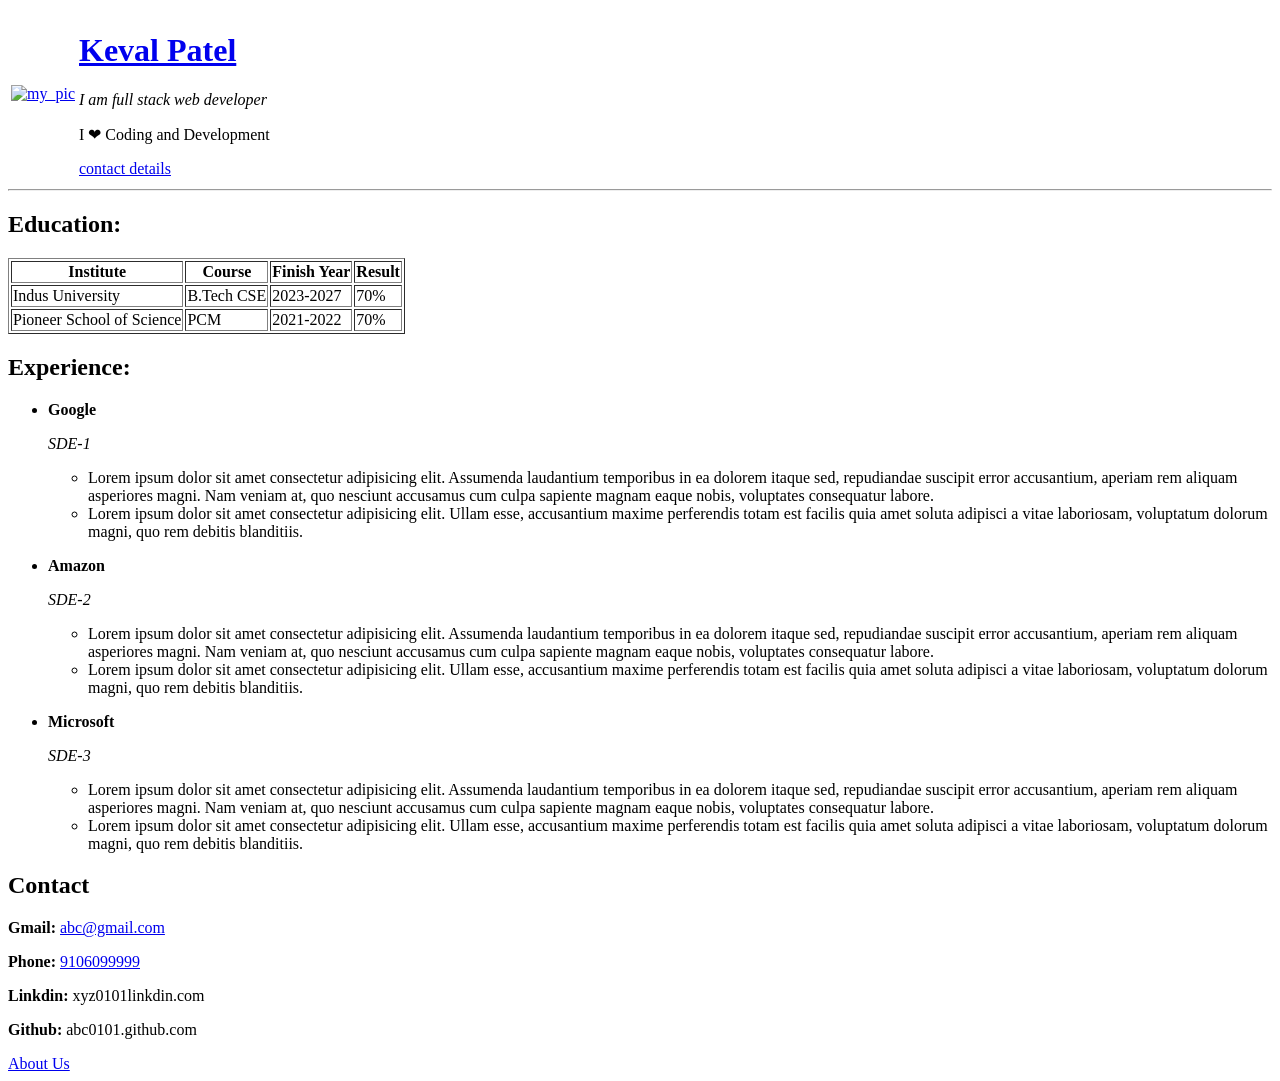
==== index.html @ 594a293d "Add files via upload" ====
<!DOCTYPE html>
<html lang="en">
<head>
  <meta charset="UTF-8">
  <meta name="viewport" content="width=device-width, initial-scale=1.0">
  <title>My Resume</title>
</head>
<body>

  <!-- a : Anchor tag -->
  <!-- href : Hyper Reference -->
  <!-- <a href="https://www.google.com">google</a> -->

  <table>
    <tr>
      <td><a href="https://github.com/KevalPatel1508"><img src="images/dummy_pic.jpg" alt="my_pic" height="100"></a></td>
      <td>
        <a target="_blank" href="https://github.com/kevalpatel1508"><h1>Keval Patel</h1></a> 
        <p><i>I am full stack web developer</i></p>
        <p>I ❤ Coding and Development</p>
        <a href="#connect">contact details</a>
      </td>
    </tr>
  </table>
  
  <hr>

  <!-- Detail section start -->
  <h2>Education:</h2>
  <table border="">
    <tr>
      <th>Institute</th>
      <th>Course</th>
      <th>Finish Year</th>
      <th>Result</th>
    </tr>

    <tr>
      <td>Indus University</td>
      <td>B.Tech CSE</td>
      <td>2023-2027</td>
      <td>70%</td>
    </tr>

    <tr>
      <td>Pioneer School of Science</td>
      <td>PCM</td>
      <td>2021-2022</td>
      <td>70%</td>
    </tr>
  </table>

  <h2>Experience:</h2>
  <ul>
    <li>
      <p><strong>Google</strong></p>
      <p><i>SDE-1</i></p>
      <ul>
        <li>Lorem ipsum dolor sit amet consectetur adipisicing elit. Assumenda laudantium temporibus in ea dolorem itaque sed, repudiandae suscipit error accusantium, aperiam rem aliquam asperiores magni. Nam veniam at, quo nesciunt accusamus cum culpa sapiente magnam eaque nobis, voluptates consequatur labore.</li>
        <li>Lorem ipsum dolor sit amet consectetur adipisicing elit. Ullam esse, accusantium maxime perferendis totam est facilis quia amet soluta adipisci a vitae laboriosam, voluptatum dolorum magni, quo rem debitis blanditiis.</li>
      </ul>
    </li>
    <li>
      <p><strong>Amazon</strong></p>
      <p><i>SDE-2</i></p>
      <ul>
        <li>Lorem ipsum dolor sit amet consectetur adipisicing elit. Assumenda laudantium temporibus in ea dolorem itaque sed, repudiandae suscipit error accusantium, aperiam rem aliquam asperiores magni. Nam veniam at, quo nesciunt accusamus cum culpa sapiente magnam eaque nobis, voluptates consequatur labore.</li>
        <li>Lorem ipsum dolor sit amet consectetur adipisicing elit. Ullam esse, accusantium maxime perferendis totam est facilis quia amet soluta adipisci a vitae laboriosam, voluptatum dolorum magni, quo rem debitis blanditiis.</li>
      </ul>
    </li>
    <li>
      <p><strong>Microsoft</strong></p>
      <p><i>SDE-3</i></p>
      <ul>
        <li>Lorem ipsum dolor sit amet consectetur adipisicing elit. Assumenda laudantium temporibus in ea dolorem itaque sed, repudiandae suscipit error accusantium, aperiam rem aliquam asperiores magni. Nam veniam at, quo nesciunt accusamus cum culpa sapiente magnam eaque nobis, voluptates consequatur labore.</li>
        <li>Lorem ipsum dolor sit amet consectetur adipisicing elit. Ullam esse, accusantium maxime perferendis totam est facilis quia amet soluta adipisci a vitae laboriosam, voluptatum dolorum magni, quo rem debitis blanditiis.</li>
      </ul>
    </li>
  </ul>

  <h2 id="connect">Contact</h2>
  <p><strong>Gmail:</strong> <a href="mailto:abc@gmail.com">abc@gmail.com</a></p>
  <p><strong>Phone:</strong> <a href="tel:9106099999">9106099999</a></p>
  <p><strong>Linkdin:</strong> xyz0101linkdin.com</p>
  <p><strong>Github:</strong> abc0101.github.com</p>

  <a target="_blank" href="aboutUs.html">About Us</a>
</body>
</html>
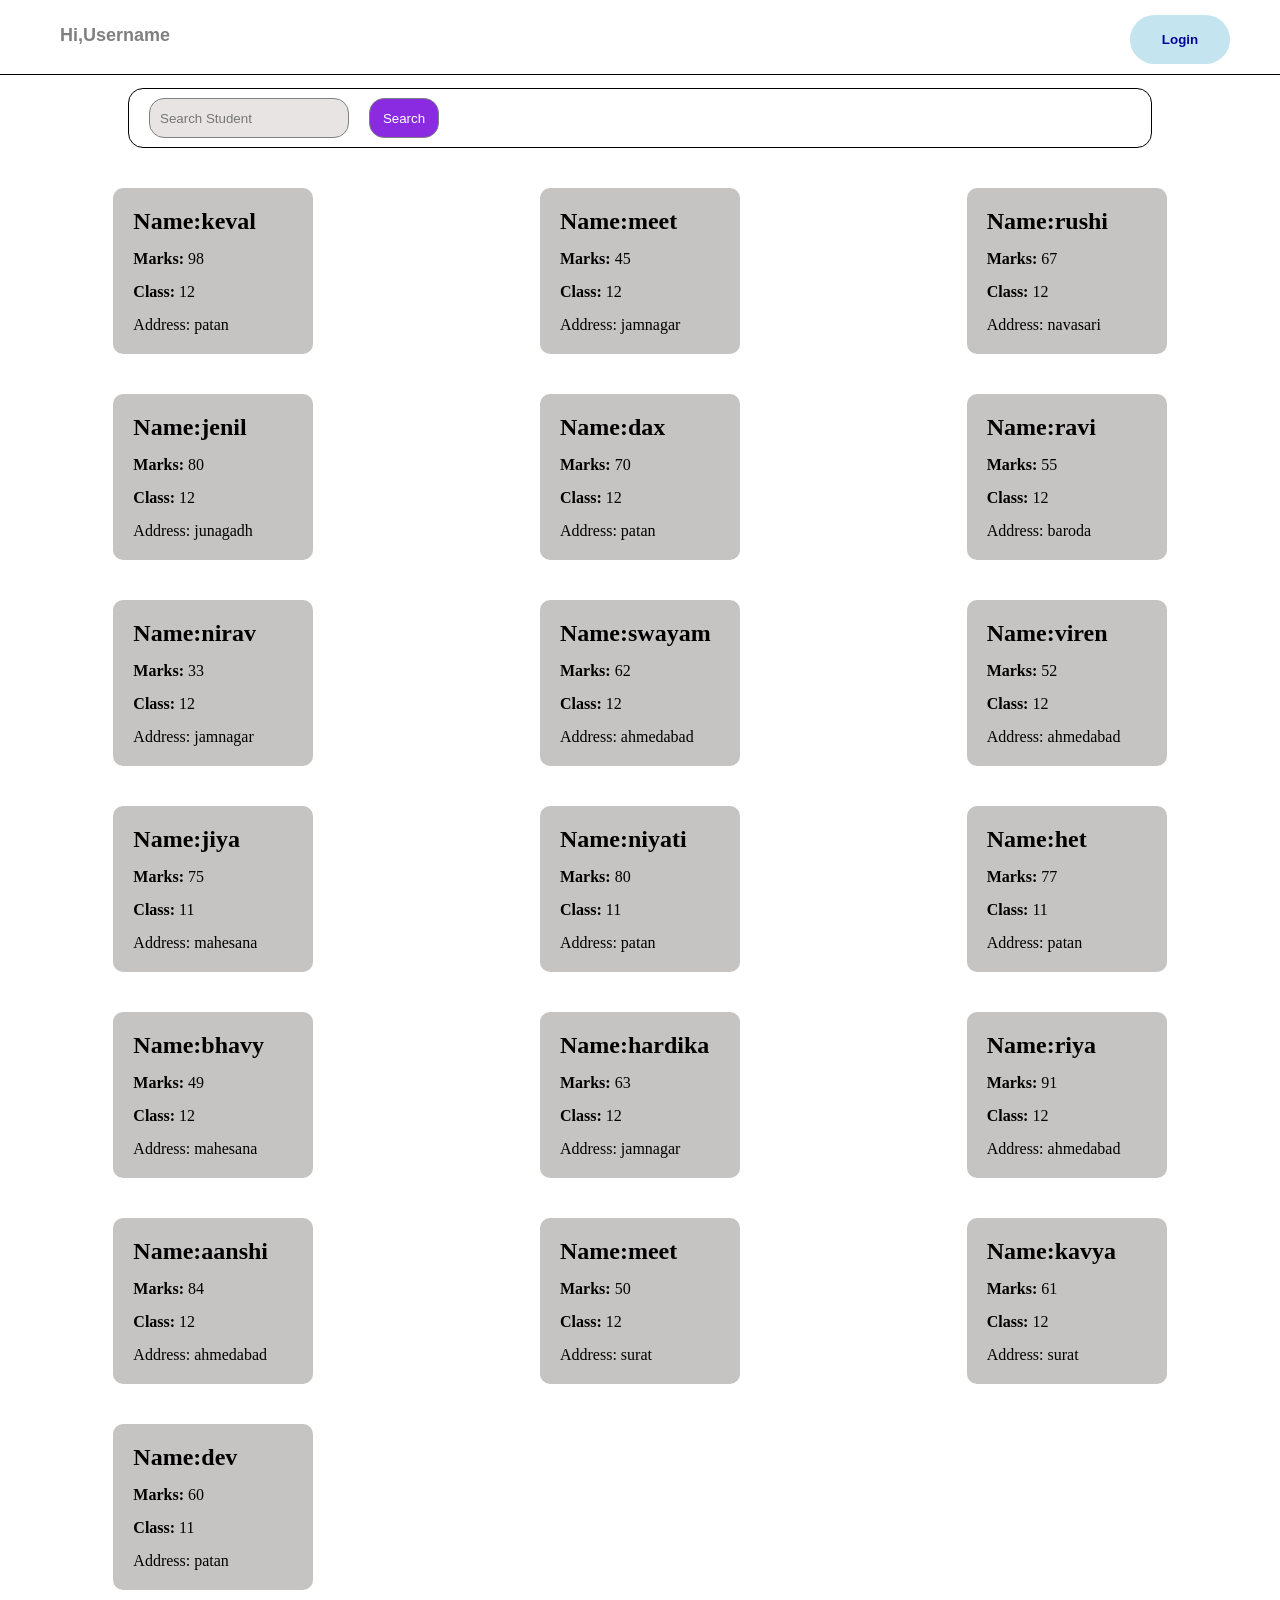
==== commit f48670fa: "initial commite" ====
--- a/index.html
+++ b/index.html
@@ -1,89 +1,33 @@
-<!DOCTYPE html>
-<html lang="en">
-<head>
-  <meta charset="UTF-8">
-  <meta name="viewport" content="width=device-width, initial-scale=1.0">
-  <title>My Resume</title>
-</head>
-<body>
-
-  <!-- a : Anchor tag -->
-  <!-- href : Hyper Reference -->
-  <!-- <a href="https://www.google.com">google</a> -->
-
-  <table>
-    <tr>
-      <td><a href="https://github.com/KevalPatel1508"><img src="images/dummy_pic.jpg" alt="my_pic" height="100"></a></td>
-      <td>
-        <a target="_blank" href="https://github.com/kevalpatel1508"><h1>Keval Patel</h1></a> 
-        <p><i>I am full stack web developer</i></p>
-        <p>I ❤ Coding and Development</p>
-        <a href="#connect">contact details</a>
-      </td>
-    </tr>
-  </table>
-  
-  <hr>
-
-  <!-- Detail section start -->
-  <h2>Education:</h2>
-  <table border="">
-    <tr>
-      <th>Institute</th>
-      <th>Course</th>
-      <th>Finish Year</th>
-      <th>Result</th>
-    </tr>
-
-    <tr>
-      <td>Indus University</td>
-      <td>B.Tech CSE</td>
-      <td>2023-2027</td>
-      <td>70%</td>
-    </tr>
-
-    <tr>
-      <td>Pioneer School of Science</td>
-      <td>PCM</td>
-      <td>2021-2022</td>
-      <td>70%</td>
-    </tr>
-  </table>
-
-  <h2>Experience:</h2>
-  <ul>
-    <li>
-      <p><strong>Google</strong></p>
-      <p><i>SDE-1</i></p>
-      <ul>
-        <li>Lorem ipsum dolor sit amet consectetur adipisicing elit. Assumenda laudantium temporibus in ea dolorem itaque sed, repudiandae suscipit error accusantium, aperiam rem aliquam asperiores magni. Nam veniam at, quo nesciunt accusamus cum culpa sapiente magnam eaque nobis, voluptates consequatur labore.</li>
-        <li>Lorem ipsum dolor sit amet consectetur adipisicing elit. Ullam esse, accusantium maxime perferendis totam est facilis quia amet soluta adipisci a vitae laboriosam, voluptatum dolorum magni, quo rem debitis blanditiis.</li>
-      </ul>
-    </li>
-    <li>
-      <p><strong>Amazon</strong></p>
-      <p><i>SDE-2</i></p>
-      <ul>
-        <li>Lorem ipsum dolor sit amet consectetur adipisicing elit. Assumenda laudantium temporibus in ea dolorem itaque sed, repudiandae suscipit error accusantium, aperiam rem aliquam asperiores magni. Nam veniam at, quo nesciunt accusamus cum culpa sapiente magnam eaque nobis, voluptates consequatur labore.</li>
-        <li>Lorem ipsum dolor sit amet consectetur adipisicing elit. Ullam esse, accusantium maxime perferendis totam est facilis quia amet soluta adipisci a vitae laboriosam, voluptatum dolorum magni, quo rem debitis blanditiis.</li>
-      </ul>
-    </li>
-    <li>
-      <p><strong>Microsoft</strong></p>
-      <p><i>SDE-3</i></p>
-      <ul>
-        <li>Lorem ipsum dolor sit amet consectetur adipisicing elit. Assumenda laudantium temporibus in ea dolorem itaque sed, repudiandae suscipit error accusantium, aperiam rem aliquam asperiores magni. Nam veniam at, quo nesciunt accusamus cum culpa sapiente magnam eaque nobis, voluptates consequatur labore.</li>
-        <li>Lorem ipsum dolor sit amet consectetur adipisicing elit. Ullam esse, accusantium maxime perferendis totam est facilis quia amet soluta adipisci a vitae laboriosam, voluptatum dolorum magni, quo rem debitis blanditiis.</li>
-      </ul>
-    </li>
-  </ul>
-
-  <h2 id="connect">Contact</h2>
-  <p><strong>Gmail:</strong> <a href="mailto:abc@gmail.com">abc@gmail.com</a></p>
-  <p><strong>Phone:</strong> <a href="tel:9106099999">9106099999</a></p>
-  <p><strong>Linkdin:</strong> xyz0101linkdin.com</p>
-  <p><strong>Github:</strong> abc0101.github.com</p>
-
-  <a target="_blank" href="aboutUs.html">About Us</a>
-</body>
-</html>
+<!DOCTYPE html>
+<html lang="en">
+<head>
+  <meta charset="UTF-8">
+  <meta name="viewport" content="width=device-width, initial-scale=1.0">
+  <title>Task 16 (Map and Filter)</title>
+  <link rel="stylesheet" href="style.css">
+</head>
+<body>
+
+  <header>
+    <div class="navbar">
+      <p class="username"><strong>Hi,Username</strong></p>
+      <button class="login_btn"><strong>Login</strong></button>
+    </div>
+  </header>
+
+  <br>
+
+  <main>
+    <div class="search_section">
+      <input type="text" placeholder="Search Student">
+      <button class="search_btn">Search</button>
+    </div>
+
+    <div class="student_data" id="student_data">
+
+    </div>
+  </main>
+
+  <script src="script.js" defer></script>
+</body>
+</html>
--- a/style.css
+++ b/style.css
@@ -0,0 +1,95 @@
+*{
+  margin: 0;
+  padding: 0;
+  box-sizing: border-box;
+}
+
+.navbar{
+  position: fixed;
+  top: 0;
+  left: 0;  
+  width: 100%;
+  height: 70px;
+  background-color: white;
+  z-index: 1000;
+
+  margin-top: 5px;
+  display: flex;
+  justify-content: space-between;
+  padding: 10px 50px;
+
+  border-bottom: 1px solid black;
+}
+.username{
+  font-size: large;
+  font: bold;
+  color: grey;
+  font-family: Arial, Helvetica, sans-serif;
+}
+.login_btn{
+  width: 100px;
+  border: none;
+  border-radius: 30px;
+  padding: 5px 30px;
+  background-color: rgb(196, 229, 239);
+  color: rgb(6, 6, 148);
+}
+
+.search_section{
+  padding: 20px;
+  margin: 70px auto;
+  height: 60px;
+  position: fixed;
+  width: 80%;
+  left: 50%;
+  transform: translateX(-50%);
+  border: 1px solid black;
+  border-radius: 15px;
+  background-color: white;
+
+  display: flex;
+  align-items: center;
+}
+.search_section input{
+  margin-right: 20px;
+  padding-left: 10px;
+  height: 40px;
+  width: 200px;
+  display: flex;
+  justify-content: space-evenly;
+  border-radius: 15px;
+
+  outline: none;
+  border: 0.5px solid grey;
+  background-color: rgb(232, 228, 228);
+}
+.search_section button{
+  height: 40px;
+  width: 70px;
+  border-radius: 15px;
+  color: white;
+  background-color: blueviolet;
+
+  outline: none;
+  border: 0.5px solid grey;
+}
+
+.student_data{
+  padding-top: 150px;
+  display: grid;
+  grid-template-columns: 1fr 1fr 1fr;
+  justify-items: center;
+  align-items: center;
+}
+.student-card{
+  margin: 20px;
+  padding: 10px;
+  background-color: rgb(198, 195, 195);
+  height: auto;
+  width: 200px;
+  border-radius: 10px;
+}
+.student-card h2,p{
+  padding: 5px;
+  margin: 5px;
+}
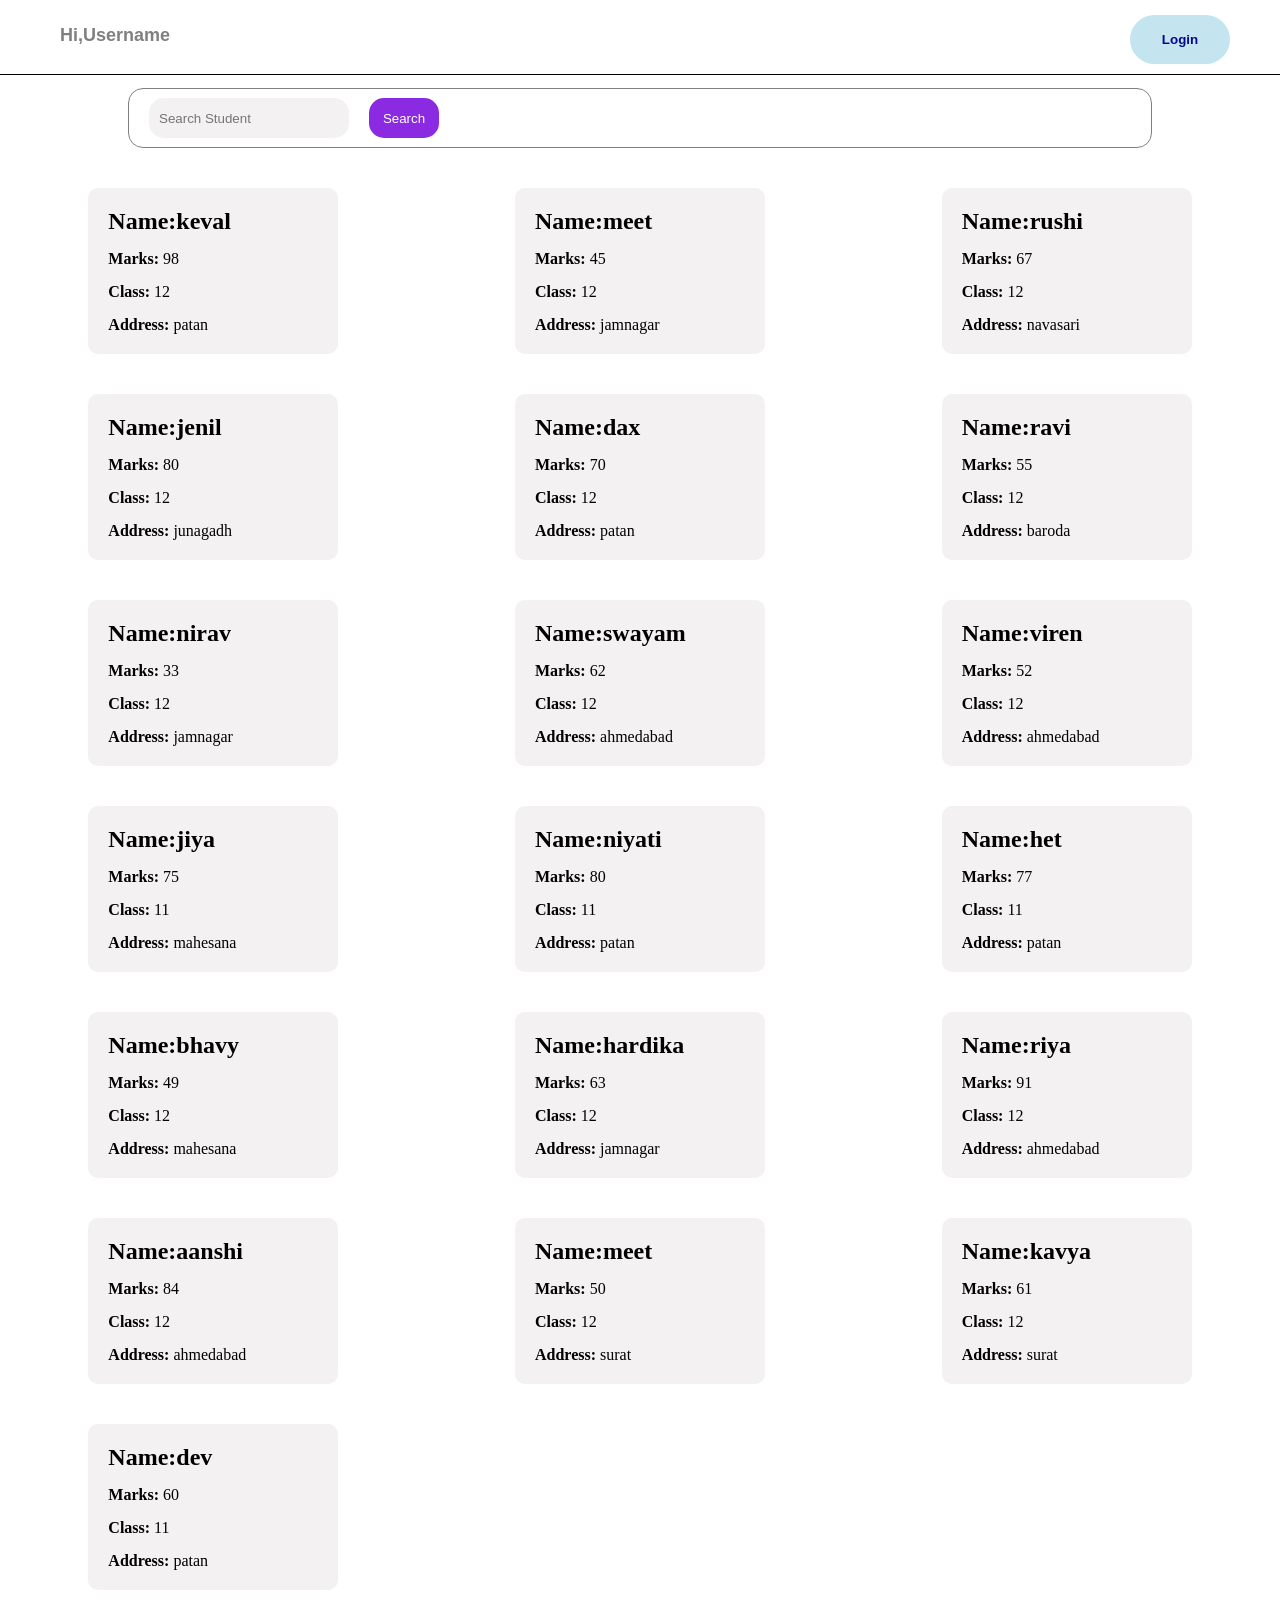
==== commit 7baa5cc4: "Upadated student search functionality" ====
--- a/index.html
+++ b/index.html
@@ -19,7 +19,7 @@
 
   <main>
     <div class="search_section">
-      <input type="text" placeholder="Search Student">
+      <input type="text" id="searchInput" placeholder="Search Student">
       <button class="search_btn">Search</button>
     </div>
 
--- a/style.css
+++ b/style.css
@@ -43,7 +43,7 @@
   width: 80%;
   left: 50%;
   transform: translateX(-50%);
-  border: 1px solid black;
+  border: 0.3px solid grey;
   border-radius: 15px;
   background-color: white;
 
@@ -60,8 +60,9 @@
   border-radius: 15px;
 
   outline: none;
-  border: 0.5px solid grey;
-  background-color: rgb(232, 228, 228);
+  /* border: 0.5px solid grey; */
+  border: none;
+  background-color: rgb(243, 241, 241);
 }
 .search_section button{
   height: 40px;
@@ -71,7 +72,7 @@
   background-color: blueviolet;
 
   outline: none;
-  border: 0.5px solid grey;
+  border: none;
 }
 
 .student_data{
@@ -84,9 +85,9 @@
 .student-card{
   margin: 20px;
   padding: 10px;
-  background-color: rgb(198, 195, 195);
+  background-color: rgb(243, 241, 241);
   height: auto;
-  width: 200px;
+  width: 250px;
   border-radius: 10px;
 }
 .student-card h2,p{
